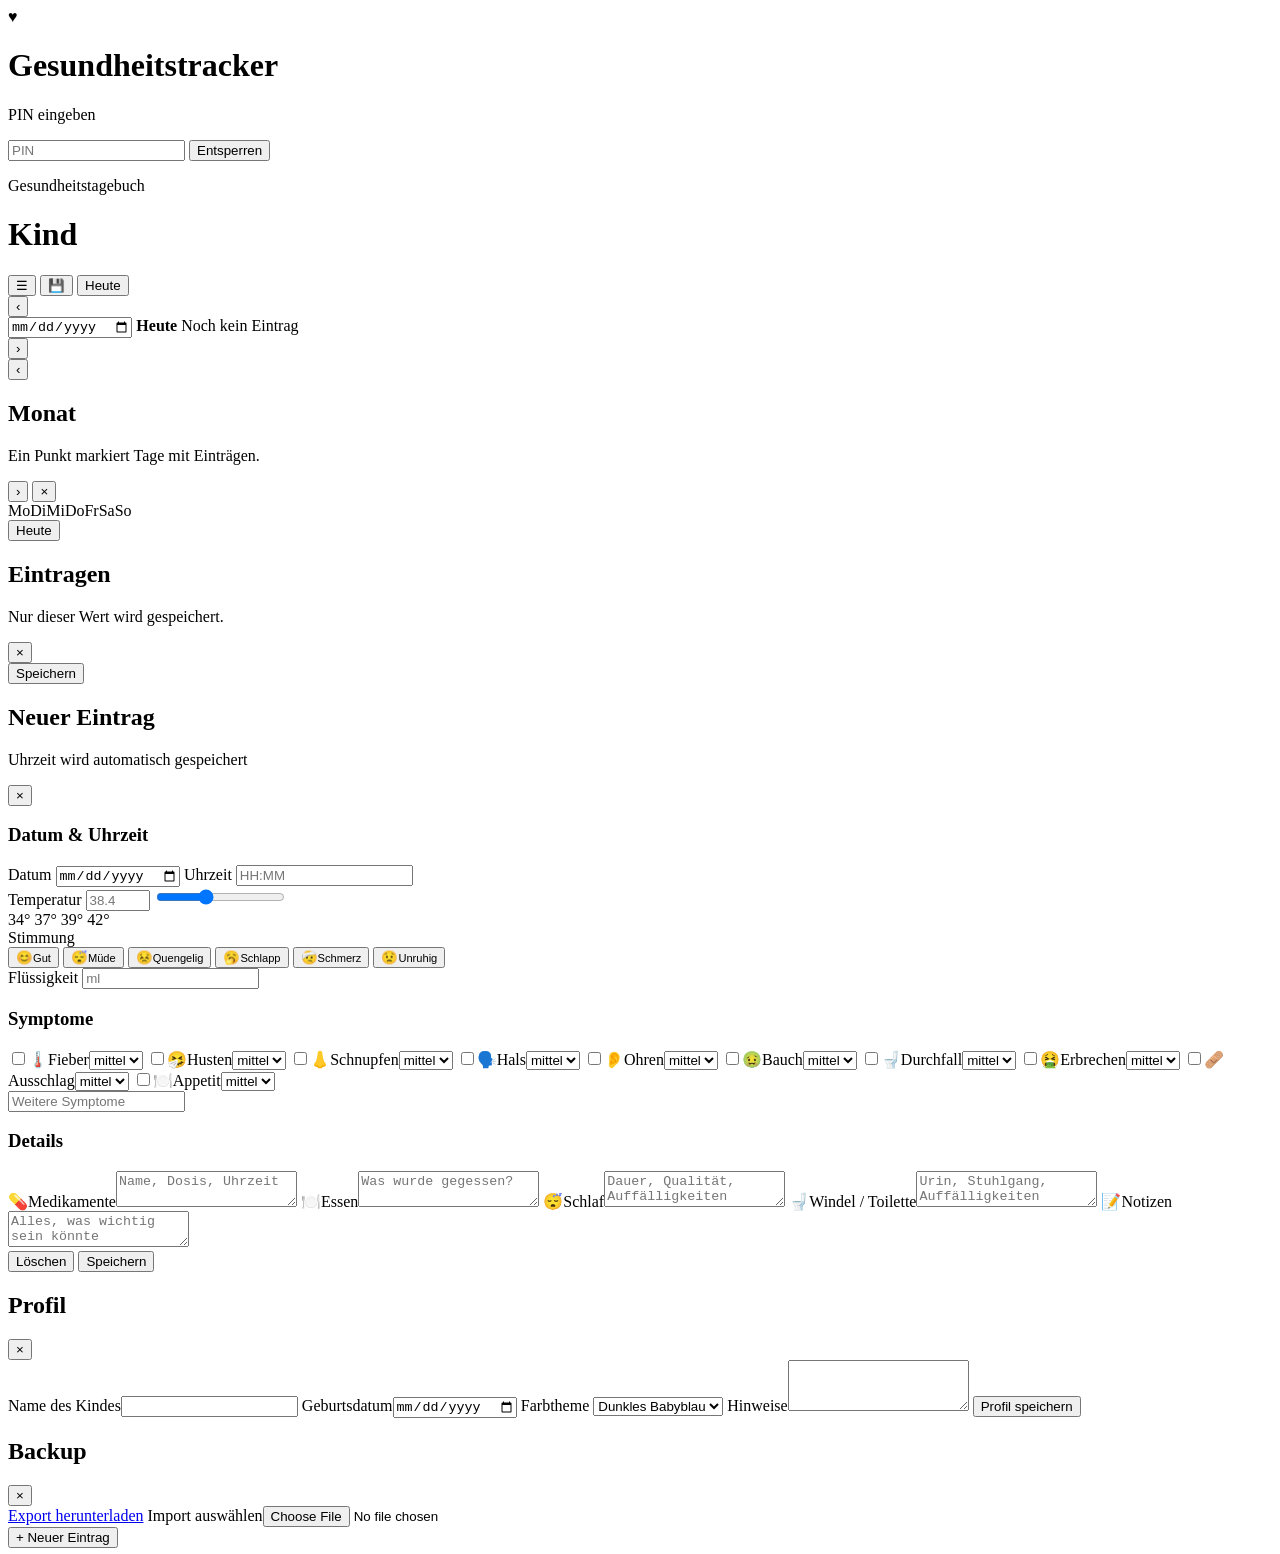
==== Gesundheitstracker/app/static/index.html @ 7bfb5f01 "Add files via upload" ====
<!doctype html>
<html lang="de">
<head>
  <meta charset="utf-8" />
  <meta name="viewport" content="width=device-width, initial-scale=1, viewport-fit=cover" />
  <title>Gesundheitstracker</title>
  <link rel="stylesheet" href="./assets/styles.css" />
</head>
<body>
  <div id="pinOverlay" class="pin-overlay hidden">
    <div class="pin-card">
      <div class="pin-icon">♥</div>
      <h1>Gesundheitstracker</h1>
      <p>PIN eingeben</p>
      <input id="pinInput" type="password" inputmode="numeric" placeholder="PIN" autocomplete="current-password" />
      <button id="pinButton" class="btn primary">Entsperren</button>
      <p id="pinError" class="error"></p>
    </div>
  </div>

  <main class="app">
    <header class="topbar">
      <div>
        <p class="kicker">Gesundheitstagebuch</p>
        <h1 id="activeProfileTitle">Kind</h1>
      </div>
      <div class="top-actions">
        <button id="profileButton" class="icon-btn" aria-label="Profil öffnen">☰</button>
        <button id="backupButton" class="icon-btn" aria-label="Backup öffnen">💾</button>
        <button id="todayButton" class="icon-btn">Heute</button>
      </div>
    </header>

    <section class="date-card">
      <button id="prevDay" class="round-btn" aria-label="Vorheriger Tag">‹</button>
      <div id="datePickerButton" class="date-main date-picker-trigger" role="button" tabindex="0" aria-label="Datum auswählen">
        <input id="selectedDate" type="date" aria-label="Datum auswählen" />
        <strong id="prettyDate">Heute</strong>
        <span id="daySummary">Noch kein Eintrag</span>
      </div>
      <button id="nextDay" class="round-btn" aria-label="Nächster Tag">›</button>
    </section>

    <section id="dayEntries" class="day-entries"></section>


    <section id="calendarSheet" class="calendar-sheet hidden" aria-hidden="true">
      <div id="calendarBackdrop" class="calendar-backdrop"></div>
      <div class="calendar-panel">
        <div class="calendar-head">
          <button id="calendarPrevMonth" type="button" class="round-btn" aria-label="Vorheriger Monat">‹</button>
          <div>
            <h2 id="calendarMonthLabel">Monat</h2>
            <p>Ein Punkt markiert Tage mit Einträgen.</p>
          </div>
          <button id="calendarNextMonth" type="button" class="round-btn" aria-label="Nächster Monat">›</button>
          <button id="calendarClose" type="button" class="round-btn calendar-close" aria-label="Kalender schließen">×</button>
        </div>

        <div class="calendar-weekdays" aria-hidden="true">
          <span>Mo</span><span>Di</span><span>Mi</span><span>Do</span><span>Fr</span><span>Sa</span><span>So</span>
        </div>

        <div id="calendarGrid" class="calendar-grid"></div>

        <div class="calendar-footer">
          <button id="calendarToday" type="button" class="btn secondary">Heute</button>
        </div>
      </div>
    </section>

    <section id="quickSheet" class="quick-sheet hidden" aria-hidden="true">
      <div id="quickBackdrop" class="quick-backdrop"></div>
      <form id="quickForm" class="quick-panel">
        <input id="quickKind" type="hidden" />
        <div class="quick-head">
          <div>
            <h2 id="quickTitle">Eintragen</h2>
            <p id="quickSubtitle">Nur dieser Wert wird gespeichert.</p>
          </div>
          <button id="closeQuick" type="button" class="round-btn">×</button>
        </div>
        <div id="quickContent" class="quick-content"></div>
        <div class="quick-actions">
          <button type="submit" class="btn primary">Speichern</button>
        </div>
      </form>
    </section>


<section id="entrySheet" class="sheet hidden" aria-hidden="true">
      <div class="sheet-backdrop" id="sheetBackdrop"></div>
      <form id="entryForm" class="sheet-panel">
        <input type="hidden" id="entryId" />

        <div class="sheet-head">
          <div>
            <h2 id="entryFormTitle">Neuer Eintrag</h2>
            <p id="autoTimeText">Uhrzeit wird automatisch gespeichert</p>
          </div>
          <button type="button" id="closeEntry" class="round-btn">×</button>
        </div>

        <div class="section-card entry-date-time-card">
          <h3>Datum & Uhrzeit</h3>
          <div class="entry-date-time-grid">
            <label class="field">
              <span>Datum</span>
              <input id="entryDate" type="date" />
            </label>
            <label class="field">
              <span>Uhrzeit</span>
              <input id="entryTime" type="text" inputmode="numeric" autocomplete="off" placeholder="HH:MM" maxlength="5" />
            </label>
          </div>
        </div>

        <div class="quick-grid">
          <label class="field temperature-field">
            <span>Temperatur</span>
            <input id="temperature" type="number" step="0.1" min="30" max="45" placeholder="38.4" />
            <input id="temperatureSlider" class="temperature-slider" type="range" min="34" max="42" step="0.1" value="37.0" />
            <div class="slider-scale">
              <span>34°</span>
              <span>37°</span>
              <span>39°</span>
              <span>42°</span>
            </div>
          </label>

          <div class="field mood-field">
            <span>Stimmung</span>
            <input id="mood" type="hidden" />
            <div id="moodOptions" class="mood-options" role="radiogroup" aria-label="Stimmung">
              <button type="button" class="mood-option" data-mood="Gut drauf" aria-label="Gut drauf"><span>😊</span><small>Gut</small></button>
              <button type="button" class="mood-option" data-mood="Müde" aria-label="Müde"><span>😴</span><small>Müde</small></button>
              <button type="button" class="mood-option" data-mood="Quengelig" aria-label="Quengelig"><span>😣</span><small>Quengelig</small></button>
              <button type="button" class="mood-option" data-mood="Schlapp" aria-label="Schlapp"><span>🥱</span><small>Schlapp</small></button>
              <button type="button" class="mood-option" data-mood="Schmerzen" aria-label="Schmerzen"><span>🤕</span><small>Schmerz</small></button>
              <button type="button" class="mood-option" data-mood="Unruhig" aria-label="Unruhig"><span>😟</span><small>Unruhig</small></button>
            </div>
          </div>

          <label class="field">
            <span>Flüssigkeit</span>
            <input id="fluidsMl" type="number" min="0" step="10" placeholder="ml" />
          </label>
        </div>

        <div class="section-card">
          <h3>Symptome</h3>
          <div class="chips" id="symptomChips">
            <label><input type="checkbox" value="Fieber" /><span class="symptom-icon">🌡️</span><span>Fieber</span><select class="symptom-intensity" data-symptom="Fieber" aria-label="Intensität Fieber"><option value="leicht">leicht</option><option value="mittel" selected>mittel</option><option value="stark">stark</option></select></label>
            <label><input type="checkbox" value="Husten" /><span class="symptom-icon">🤧</span><span>Husten</span><select class="symptom-intensity" data-symptom="Husten" aria-label="Intensität Husten"><option value="leicht">leicht</option><option value="mittel" selected>mittel</option><option value="stark">stark</option></select></label>
            <label><input type="checkbox" value="Schnupfen" /><span class="symptom-icon">👃</span><span>Schnupfen</span><select class="symptom-intensity" data-symptom="Schnupfen" aria-label="Intensität Schnupfen"><option value="leicht">leicht</option><option value="mittel" selected>mittel</option><option value="stark">stark</option></select></label>
            <label><input type="checkbox" value="Halsschmerzen" /><span class="symptom-icon">🗣️</span><span>Hals</span><select class="symptom-intensity" data-symptom="Halsschmerzen" aria-label="Intensität Halsschmerzen"><option value="leicht">leicht</option><option value="mittel" selected>mittel</option><option value="stark">stark</option></select></label>
            <label><input type="checkbox" value="Ohrenschmerzen" /><span class="symptom-icon">👂</span><span>Ohren</span><select class="symptom-intensity" data-symptom="Ohrenschmerzen" aria-label="Intensität Ohrenschmerzen"><option value="leicht">leicht</option><option value="mittel" selected>mittel</option><option value="stark">stark</option></select></label>
            <label><input type="checkbox" value="Bauchschmerzen" /><span class="symptom-icon">🤢</span><span>Bauch</span><select class="symptom-intensity" data-symptom="Bauchschmerzen" aria-label="Intensität Bauchschmerzen"><option value="leicht">leicht</option><option value="mittel" selected>mittel</option><option value="stark">stark</option></select></label>
            <label><input type="checkbox" value="Durchfall" /><span class="symptom-icon">🚽</span><span>Durchfall</span><select class="symptom-intensity" data-symptom="Durchfall" aria-label="Intensität Durchfall"><option value="leicht">leicht</option><option value="mittel" selected>mittel</option><option value="stark">stark</option></select></label>
            <label><input type="checkbox" value="Erbrechen" /><span class="symptom-icon">🤮</span><span>Erbrechen</span><select class="symptom-intensity" data-symptom="Erbrechen" aria-label="Intensität Erbrechen"><option value="leicht">leicht</option><option value="mittel" selected>mittel</option><option value="stark">stark</option></select></label>
            <label><input type="checkbox" value="Ausschlag" /><span class="symptom-icon">🩹</span><span>Ausschlag</span><select class="symptom-intensity" data-symptom="Ausschlag" aria-label="Intensität Ausschlag"><option value="leicht">leicht</option><option value="mittel" selected>mittel</option><option value="stark">stark</option></select></label>
            <label><input type="checkbox" value="Appetitlosigkeit" /><span class="symptom-icon">🍽️</span><span>Appetit</span><select class="symptom-intensity" data-symptom="Appetitlosigkeit" aria-label="Intensität Appetitlosigkeit"><option value="leicht">leicht</option><option value="mittel" selected>mittel</option><option value="stark">stark</option></select></label>
          </div>
          <input id="customSymptoms" type="text" placeholder="Weitere Symptome" />
        </div>

        <div class="section-card">
          <h3>Details</h3>
          <label class="field full icon-textarea-field"><span><span class="field-icon">💊</span>Medikamente</span><textarea id="medication" rows="2" placeholder="Name, Dosis, Uhrzeit"></textarea></label>
          <label class="field full icon-textarea-field"><span><span class="field-icon">🍽️</span>Essen</span><textarea id="food" rows="2" placeholder="Was wurde gegessen?"></textarea></label>
          <label class="field full icon-textarea-field"><span><span class="field-icon">😴</span>Schlaf</span><textarea id="sleep" rows="2" placeholder="Dauer, Qualität, Auffälligkeiten"></textarea></label>
          <label class="field full icon-textarea-field"><span><span class="field-icon">🚽</span>Windel / Toilette</span><textarea id="diaperOrToilet" rows="2" placeholder="Urin, Stuhlgang, Auffälligkeiten"></textarea></label>
          <label class="field full icon-textarea-field"><span><span class="field-icon">📝</span>Notizen</span><textarea id="notes" rows="2" placeholder="Alles, was wichtig sein könnte"></textarea></label>
        </div>

        <div class="sheet-actions">
          <button type="button" id="deleteCurrent" class="btn danger hidden">Löschen</button>
          <button type="submit" class="btn primary">Speichern</button>
        </div>
      </form>
    </section>
<section id="profileView" class="modal-view hidden">
      <div class="view-card">
        <div class="sheet-head">
          <h2>Profil</h2>
          <button class="round-btn close-view">×</button>
        </div>
        <label class="field full"><span>Name des Kindes</span><input id="profileName" type="text" maxlength="80" /></label>
        <label class="field full"><span>Geburtsdatum</span><input id="profileBirthDate" type="date" /></label>
        <label class="field full">
          <span>Farbtheme</span>
          <select id="themeSelect">
            <option value="babyblue">Dunkles Babyblau</option>
            <option value="mint">Sanftes Mint</option>
            <option value="lavender">Lavendel</option>
            <option value="peach">Pfirsich</option>
            <option value="rose">Rosa</option>
            <option value="slate">Schieferblau</option>
            <option value="darkslate">Dunkles Slate</option>
            <option value="ocean">Ocean</option>
            <option value="forest">Forest</option>
            <option value="sand">Sand</option>
            <option value="berry">Berry</option>
            <option value="mono">Monochrom</option>
          </select>
        </label>
        <label class="field full"><span>Hinweise</span><textarea id="profileNotes" rows="3"></textarea></label>
        <button id="saveProfileButton" class="btn primary">Profil speichern</button>
      </div>
    </section>

    <section id="backupView" class="modal-view hidden">
      <div class="view-card">
        <div class="sheet-head">
          <h2>Backup</h2>
          <button class="round-btn close-view">×</button>
        </div>
        <a class="btn secondary" href="./api/export" download>Export herunterladen</a>
        <label class="btn secondary file-label">Import auswählen<input id="importFile" type="file" accept="application/json" /></label>
      </div>
    </section>
  </main>

  <div class="bottom-action-bar">
    <button id="openEntry" class="bottom-add-button">+ Neuer Eintrag</button>
  </div>

  <div id="toast" class="toast hidden"></div>
  <script src="./assets/app.js"></script>
</body>
</html>
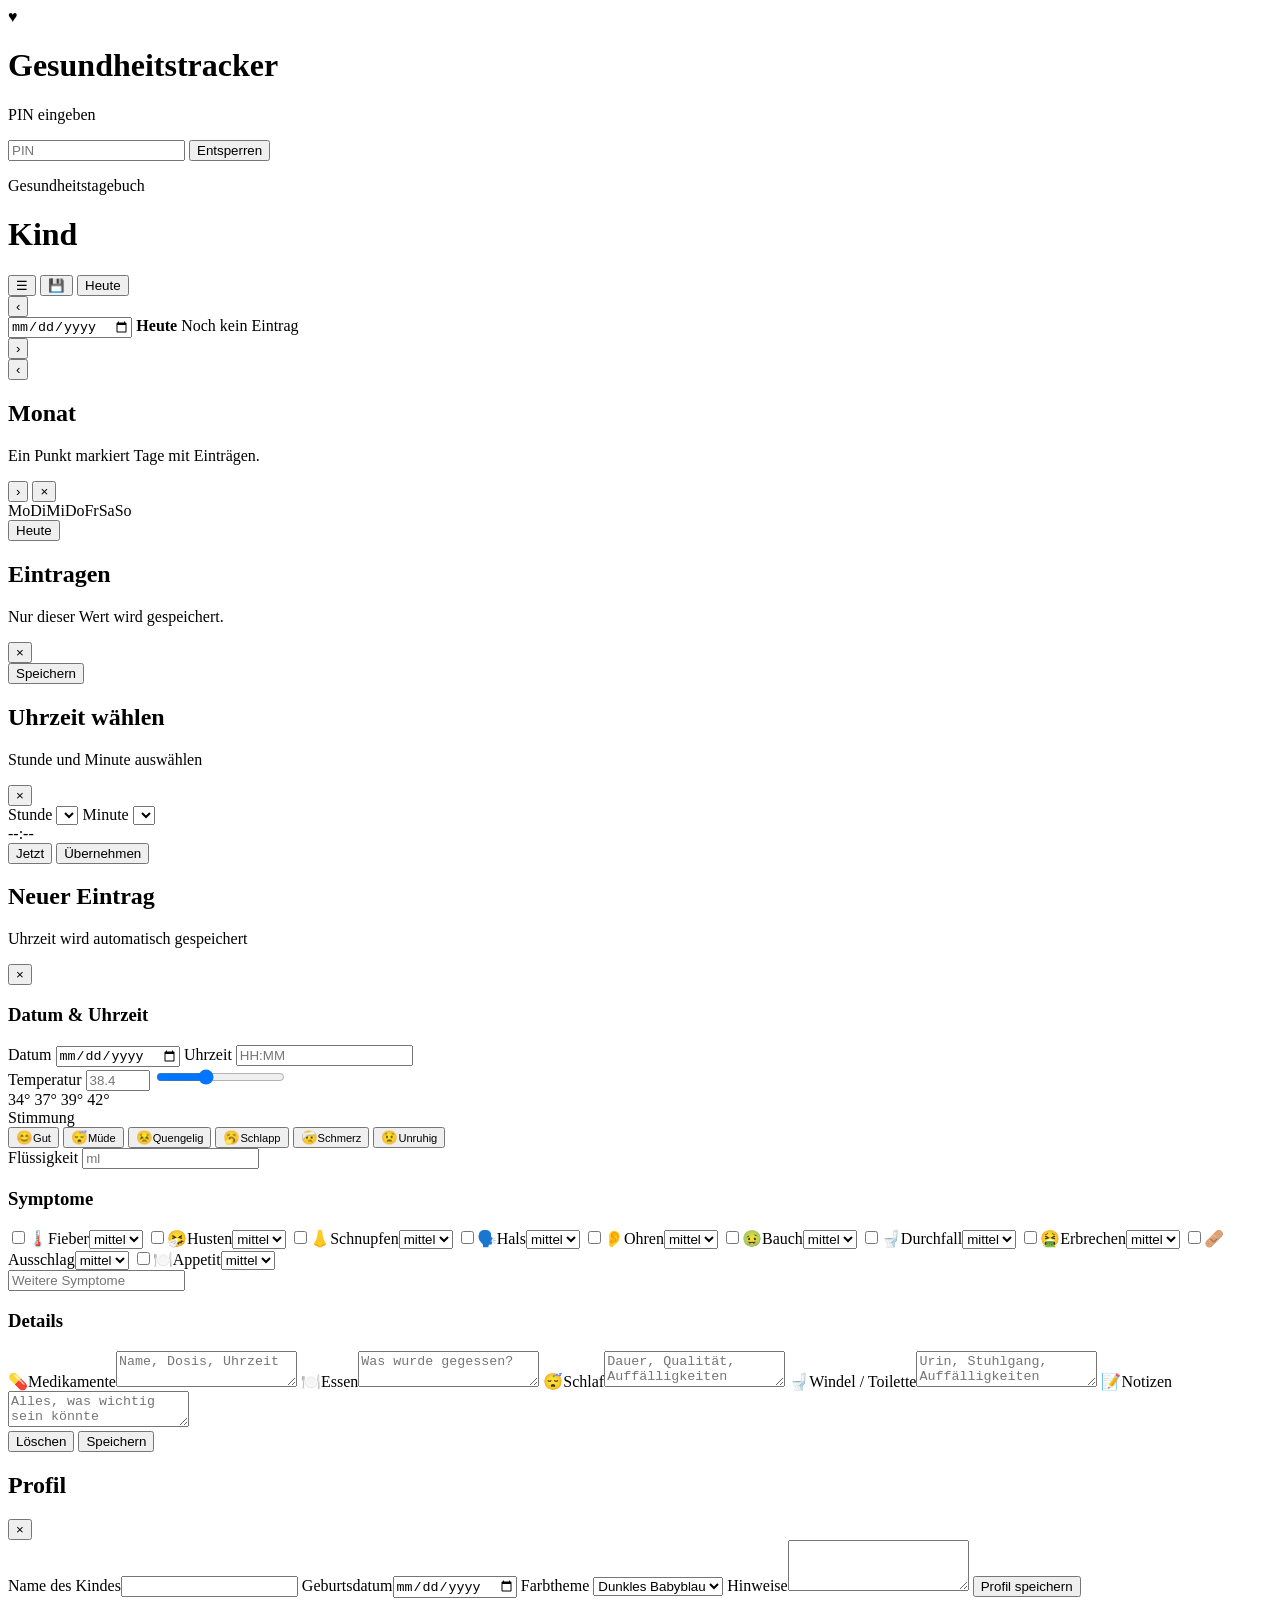
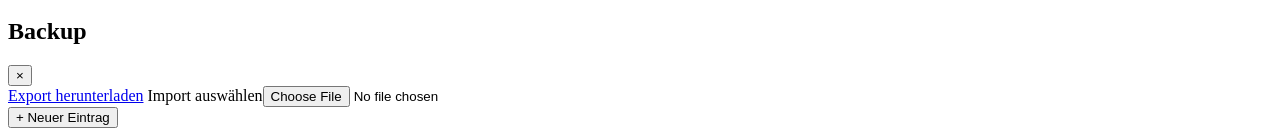
==== commit c2c397c8: "Add files via upload" ====
--- a/Gesundheitstracker/app/static/index.html
+++ b/Gesundheitstracker/app/static/index.html
@@ -87,6 +87,38 @@
       </form>
     </section>
 
+
+
+    <section id="timeSheet" class="time-sheet hidden" aria-hidden="true">
+      <div id="timeBackdrop" class="time-backdrop"></div>
+      <div class="time-panel">
+        <div class="time-head">
+          <div>
+            <h2>Uhrzeit wählen</h2>
+            <p>Stunde und Minute auswählen</p>
+          </div>
+          <button id="closeTimePicker" type="button" class="round-btn">×</button>
+        </div>
+
+        <div class="time-picker-grid">
+          <label class="field">
+            <span>Stunde</span>
+            <select id="timeHour"></select>
+          </label>
+          <label class="field">
+            <span>Minute</span>
+            <select id="timeMinute"></select>
+          </label>
+        </div>
+
+        <div class="time-preview" id="timePreview">--:--</div>
+
+        <div class="time-actions">
+          <button id="timeNowButton" type="button" class="btn secondary">Jetzt</button>
+          <button id="applyTimeButton" type="button" class="btn primary">Übernehmen</button>
+        </div>
+      </div>
+    </section>
 
 <section id="entrySheet" class="sheet hidden" aria-hidden="true">
       <div class="sheet-backdrop" id="sheetBackdrop"></div>
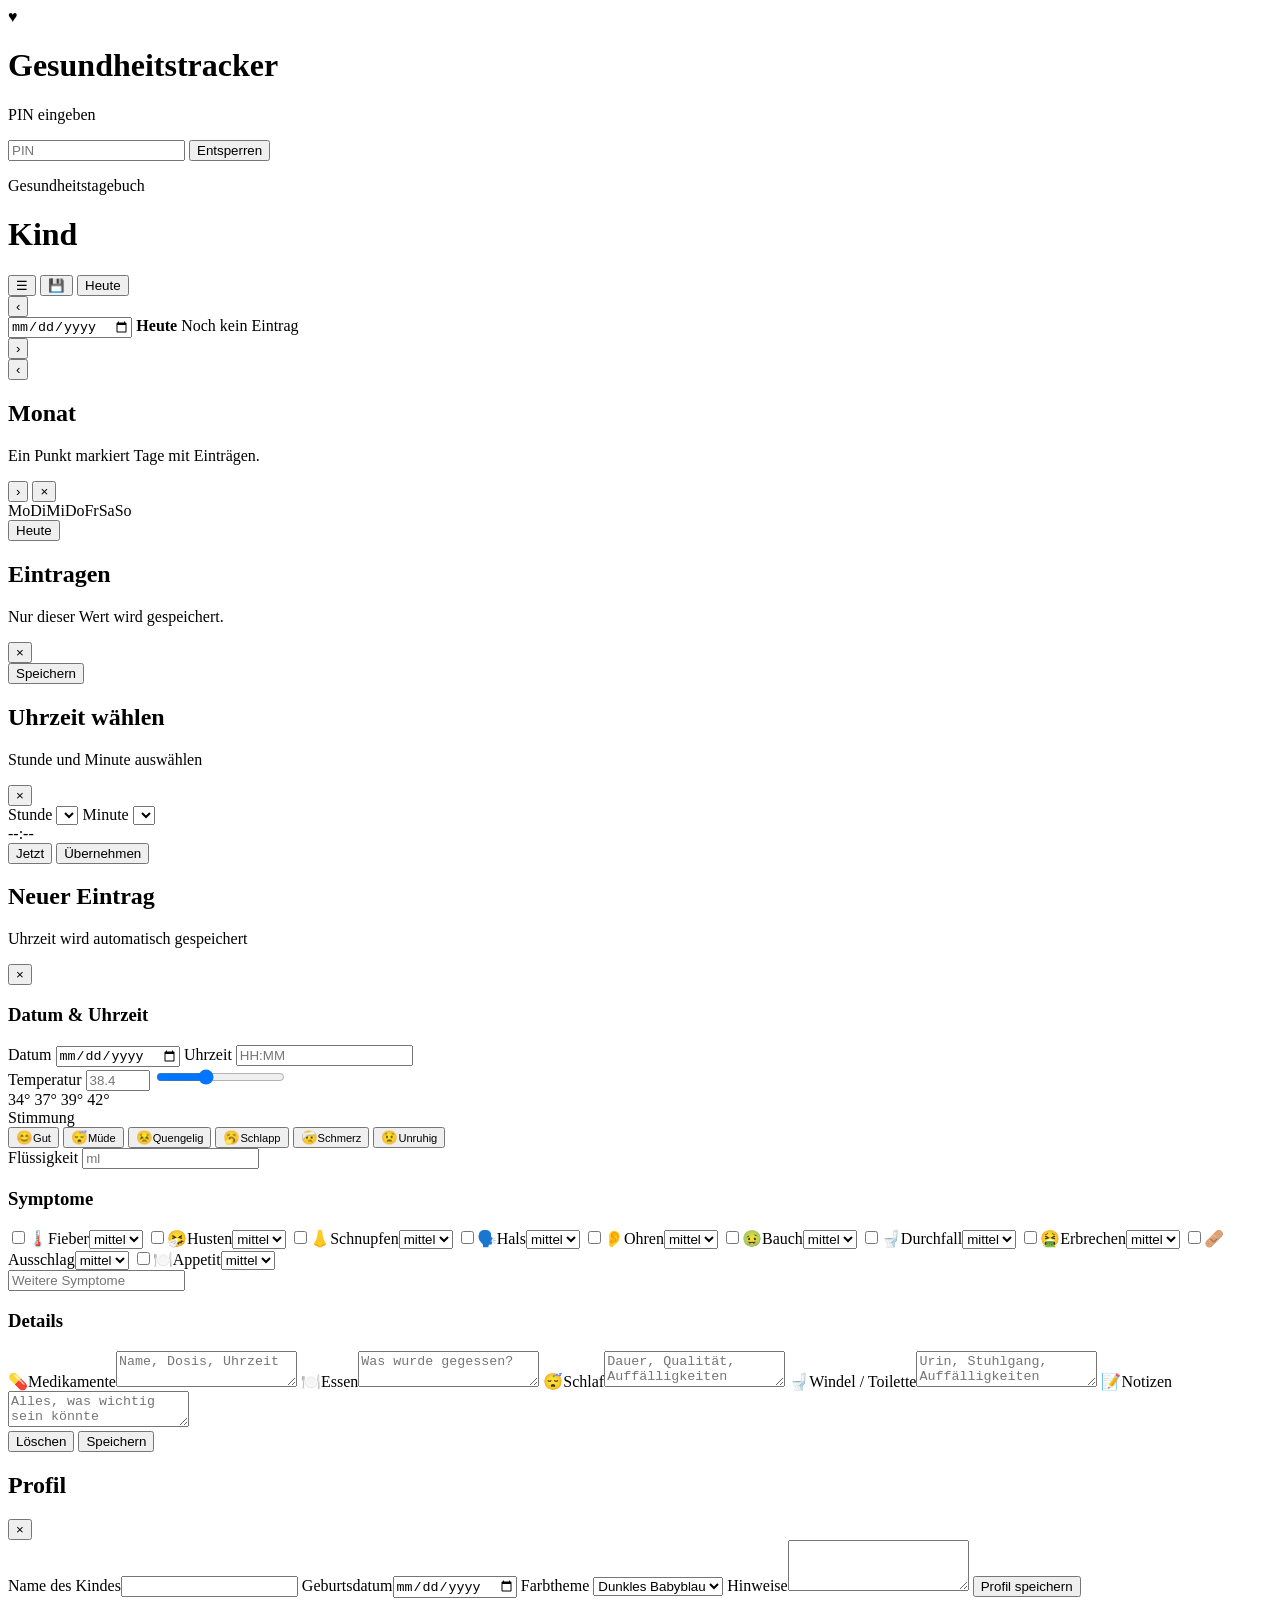
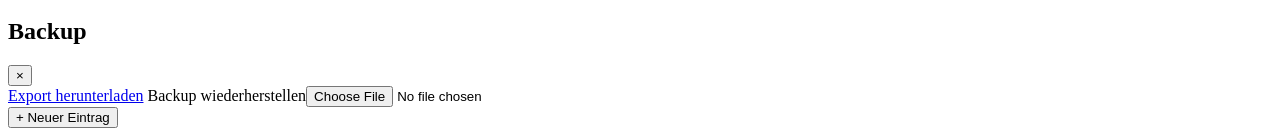
==== commit 8f3c82c6: "Add files via upload" ====
--- a/Gesundheitstracker/app/static/index.html
+++ b/Gesundheitstracker/app/static/index.html
@@ -248,7 +248,7 @@
           <button class="round-btn close-view">×</button>
         </div>
         <a class="btn secondary" href="./api/export" download>Export herunterladen</a>
-        <label class="btn secondary file-label">Import auswählen<input id="importFile" type="file" accept="application/json" /></label>
+        <label class="btn secondary file-label">Backup wiederherstellen<input id="importFile" type="file" accept="application/json" /></label>
       </div>
     </section>
   </main>
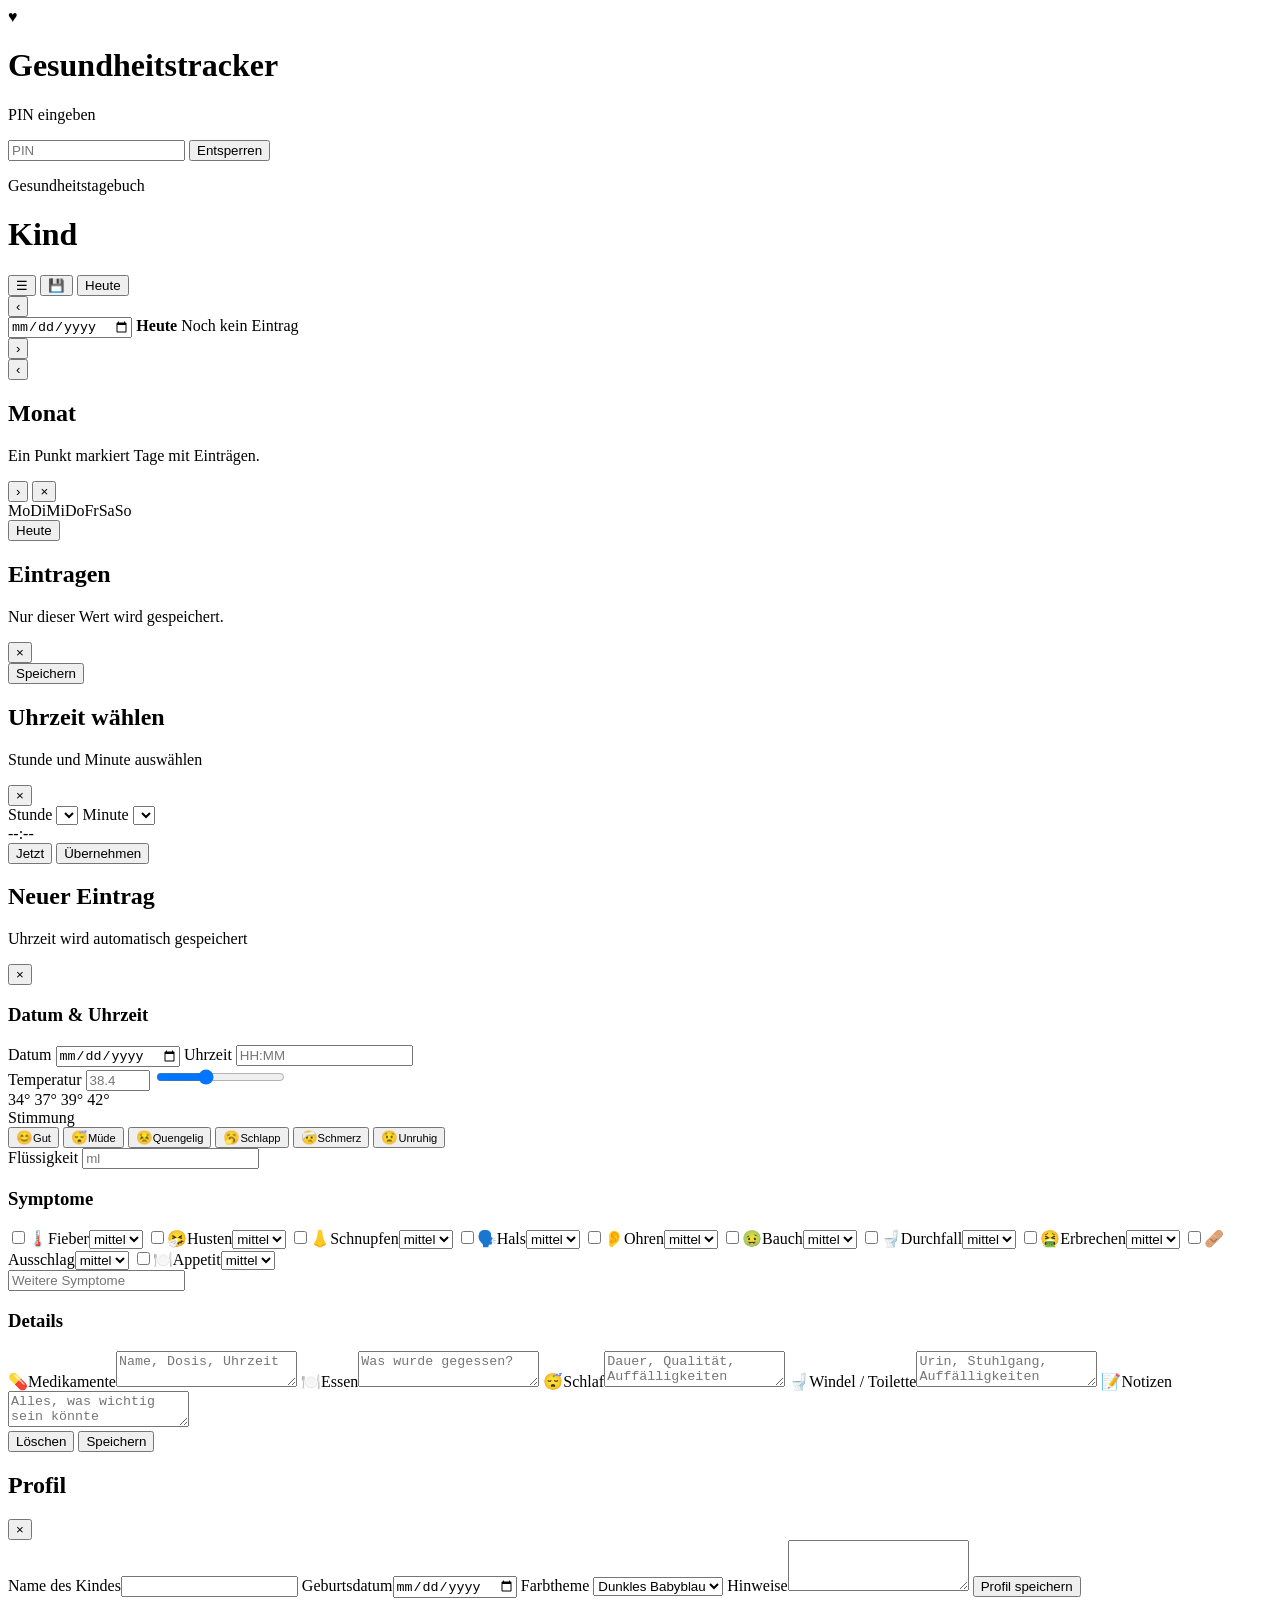
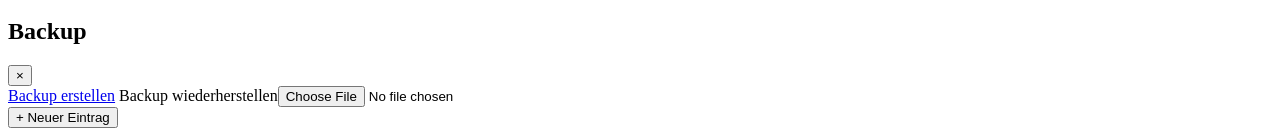
==== commit 147262fb: "Add files via upload" ====
--- a/Gesundheitstracker/app/static/index.html
+++ b/Gesundheitstracker/app/static/index.html
@@ -247,7 +247,7 @@
           <h2>Backup</h2>
           <button class="round-btn close-view">×</button>
         </div>
-        <a class="btn secondary" href="./api/export" download>Export herunterladen</a>
+        <a class="btn secondary" href="./api/export" download>Backup erstellen</a>
         <label class="btn secondary file-label">Backup wiederherstellen<input id="importFile" type="file" accept="application/json" /></label>
       </div>
     </section>
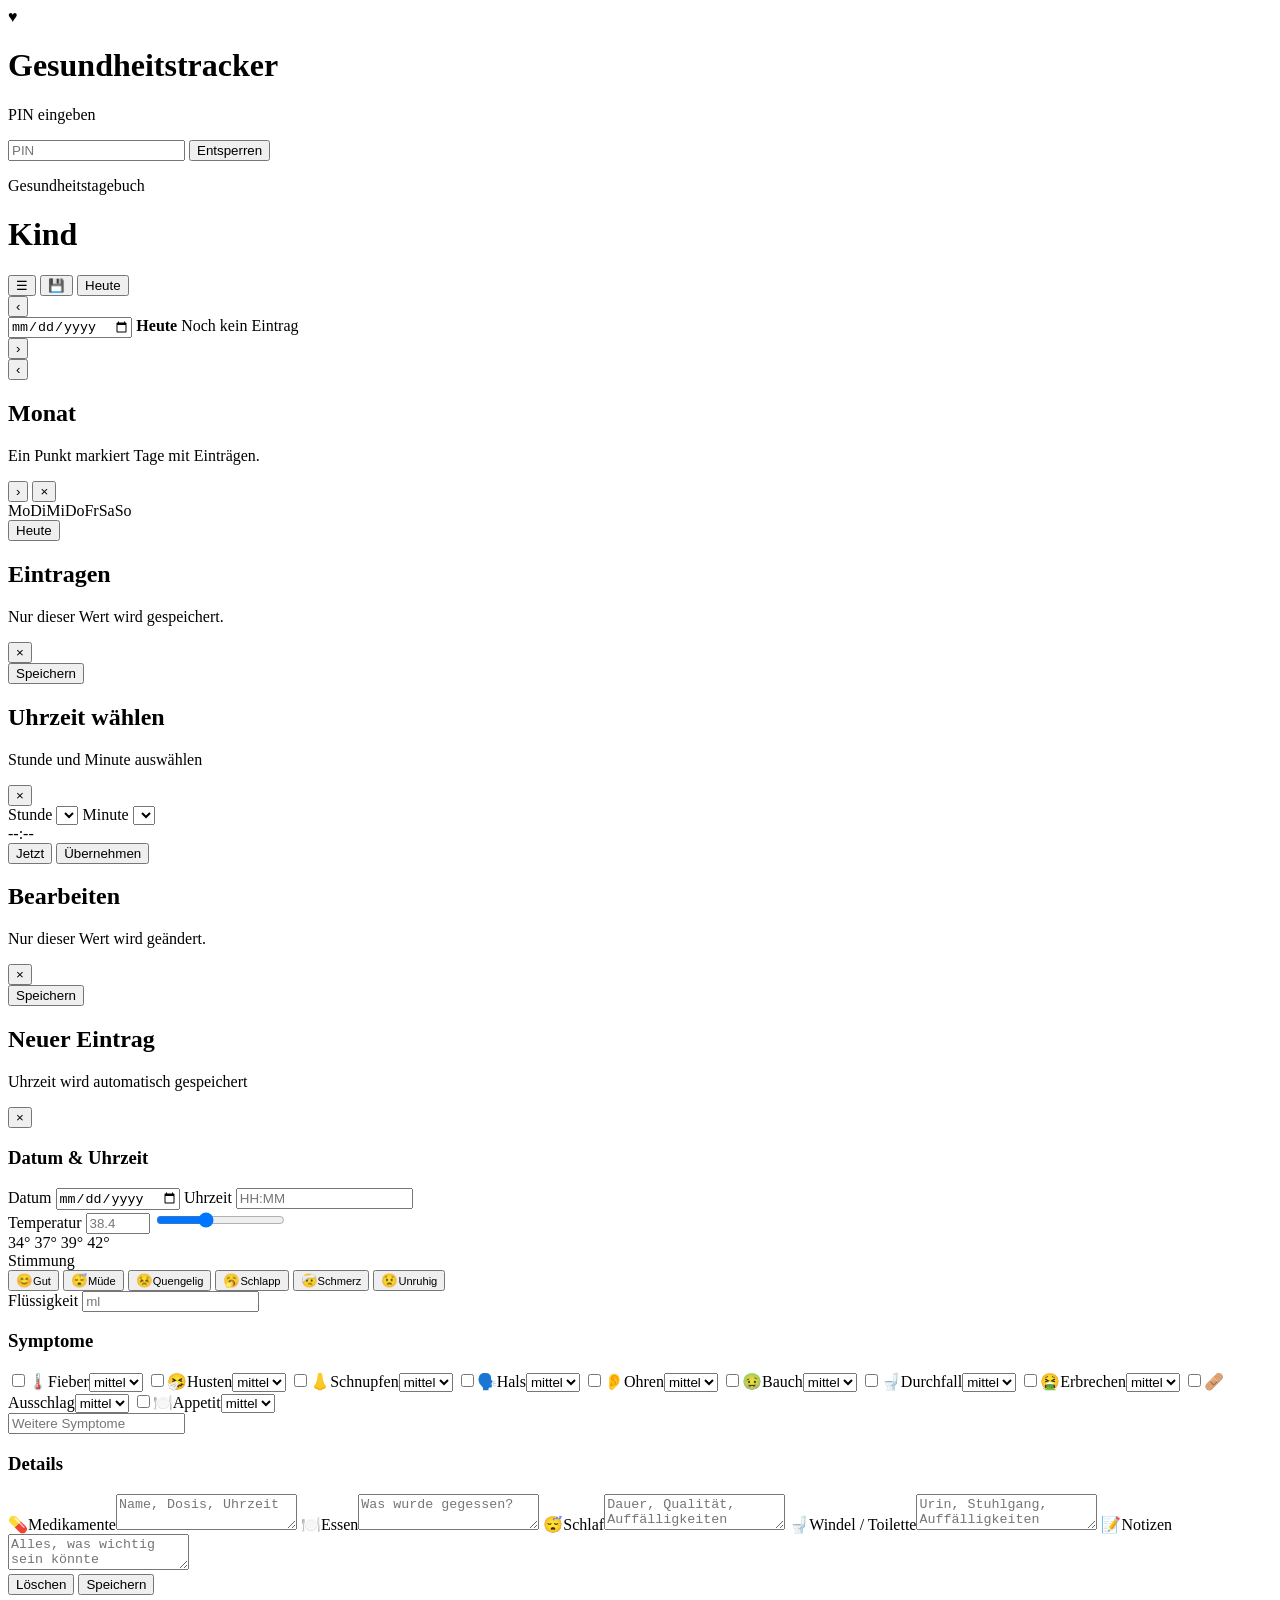
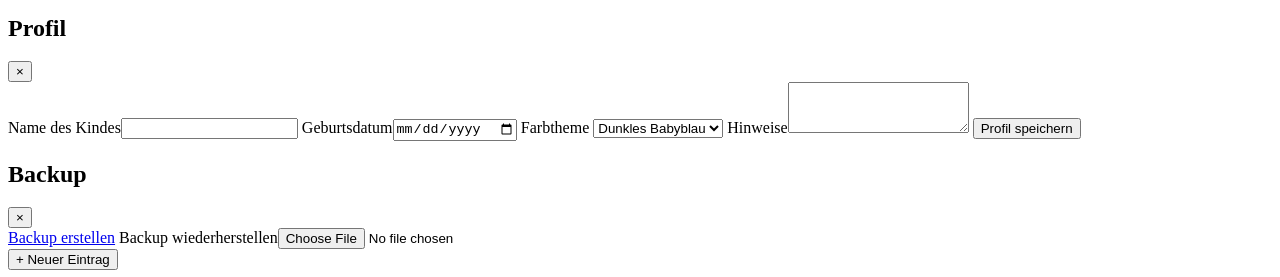
==== commit c7ae2f4a: "Add files via upload" ====
--- a/Gesundheitstracker/app/static/index.html
+++ b/Gesundheitstracker/app/static/index.html
@@ -118,6 +118,29 @@
           <button id="applyTimeButton" type="button" class="btn primary">Übernehmen</button>
         </div>
       </div>
+    </section>
+
+
+    <section id="fieldEditSheet" class="field-edit-sheet hidden" aria-hidden="true">
+      <div id="fieldEditBackdrop" class="field-edit-backdrop"></div>
+      <form id="fieldEditForm" class="field-edit-panel">
+        <input id="fieldEditEntryId" type="hidden" />
+        <input id="fieldEditKey" type="hidden" />
+
+        <div class="field-edit-head">
+          <div>
+            <h2 id="fieldEditTitle">Bearbeiten</h2>
+            <p id="fieldEditSubtitle">Nur dieser Wert wird geändert.</p>
+          </div>
+          <button id="closeFieldEdit" type="button" class="round-btn">×</button>
+        </div>
+
+        <div id="fieldEditContent" class="field-edit-content"></div>
+
+        <div class="field-edit-actions">
+          <button type="submit" class="btn primary">Speichern</button>
+        </div>
+      </form>
     </section>
 
 <section id="entrySheet" class="sheet hidden" aria-hidden="true">
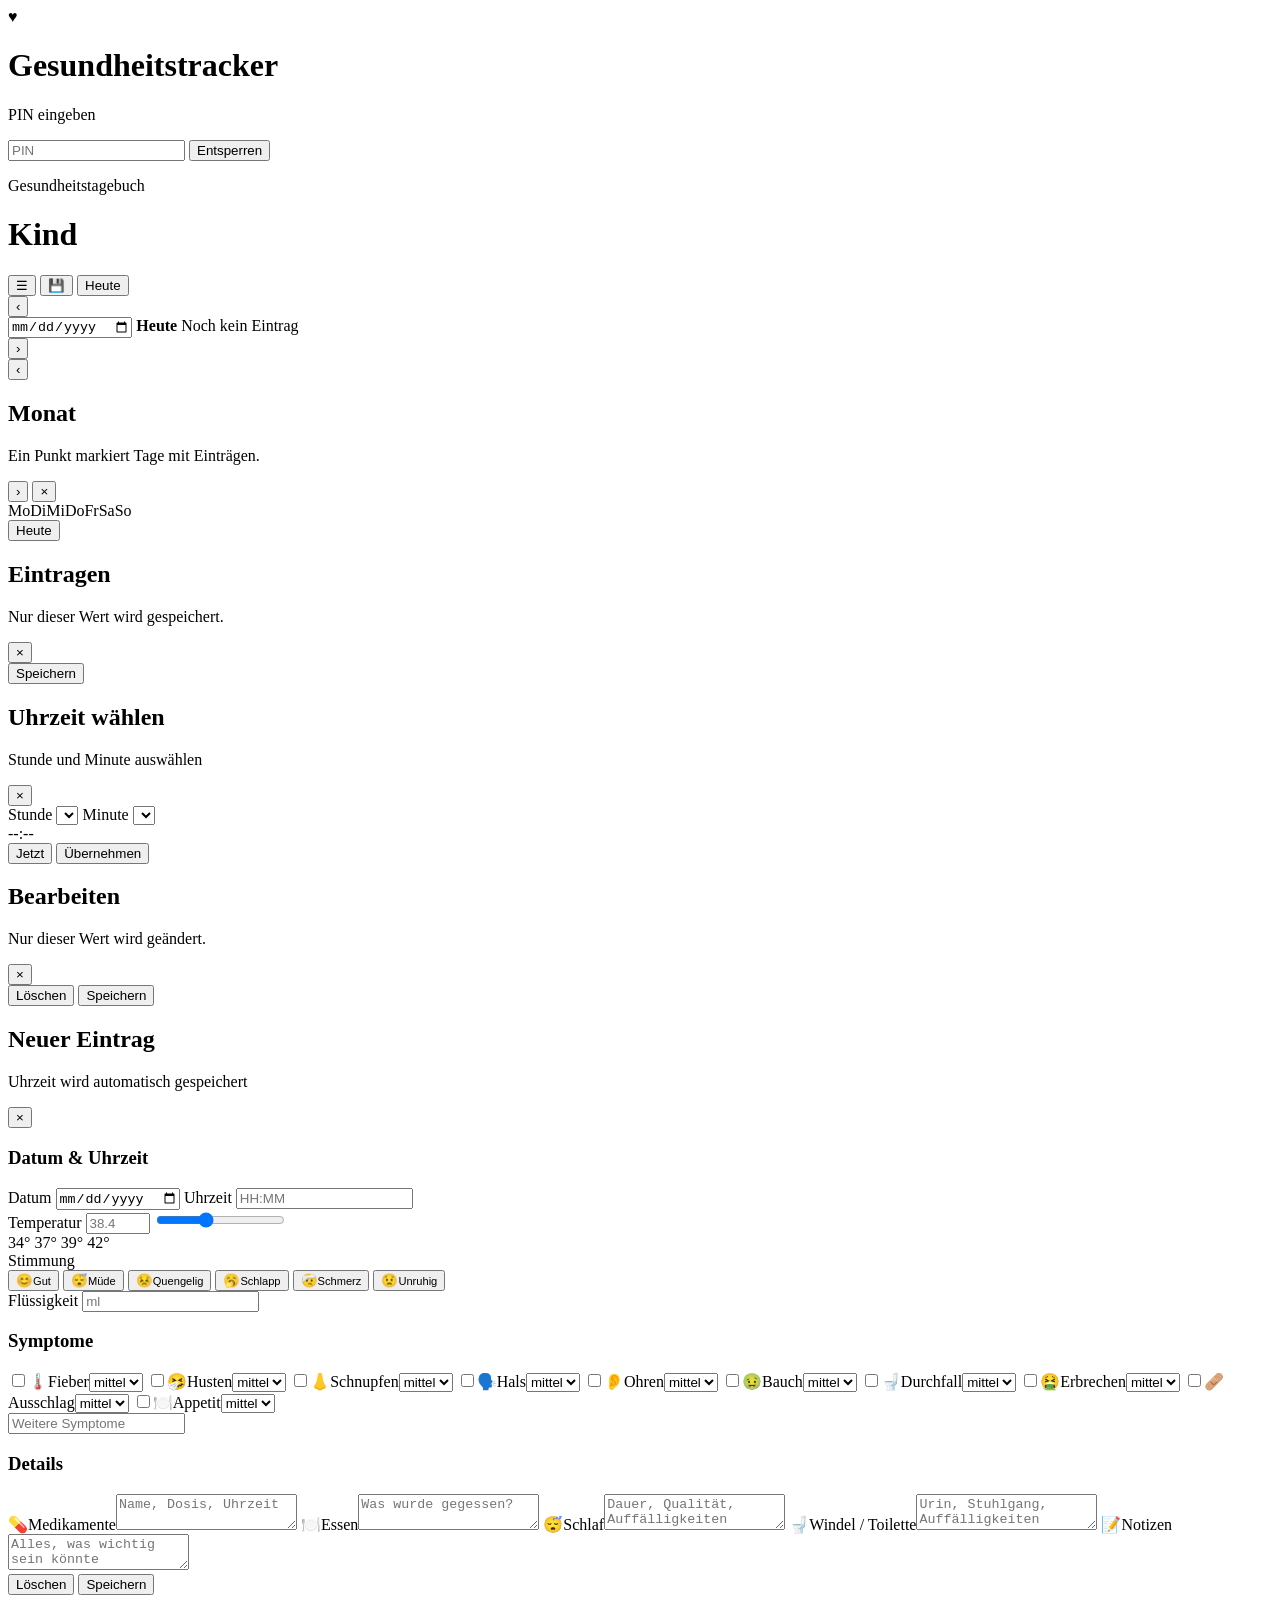
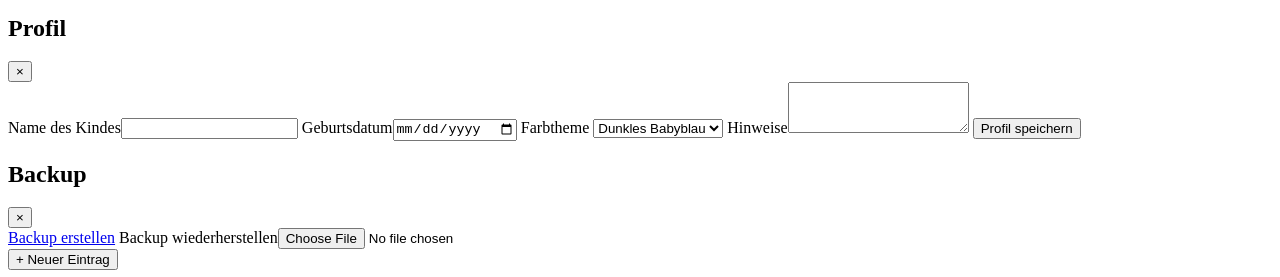
==== commit 6f4adb8a: "Add files via upload" ====
--- a/Gesundheitstracker/app/static/index.html
+++ b/Gesundheitstracker/app/static/index.html
@@ -138,6 +138,7 @@
         <div id="fieldEditContent" class="field-edit-content"></div>
 
         <div class="field-edit-actions">
+          <button id="deleteFieldEdit" type="button" class="btn danger">Löschen</button>
           <button type="submit" class="btn primary">Speichern</button>
         </div>
       </form>
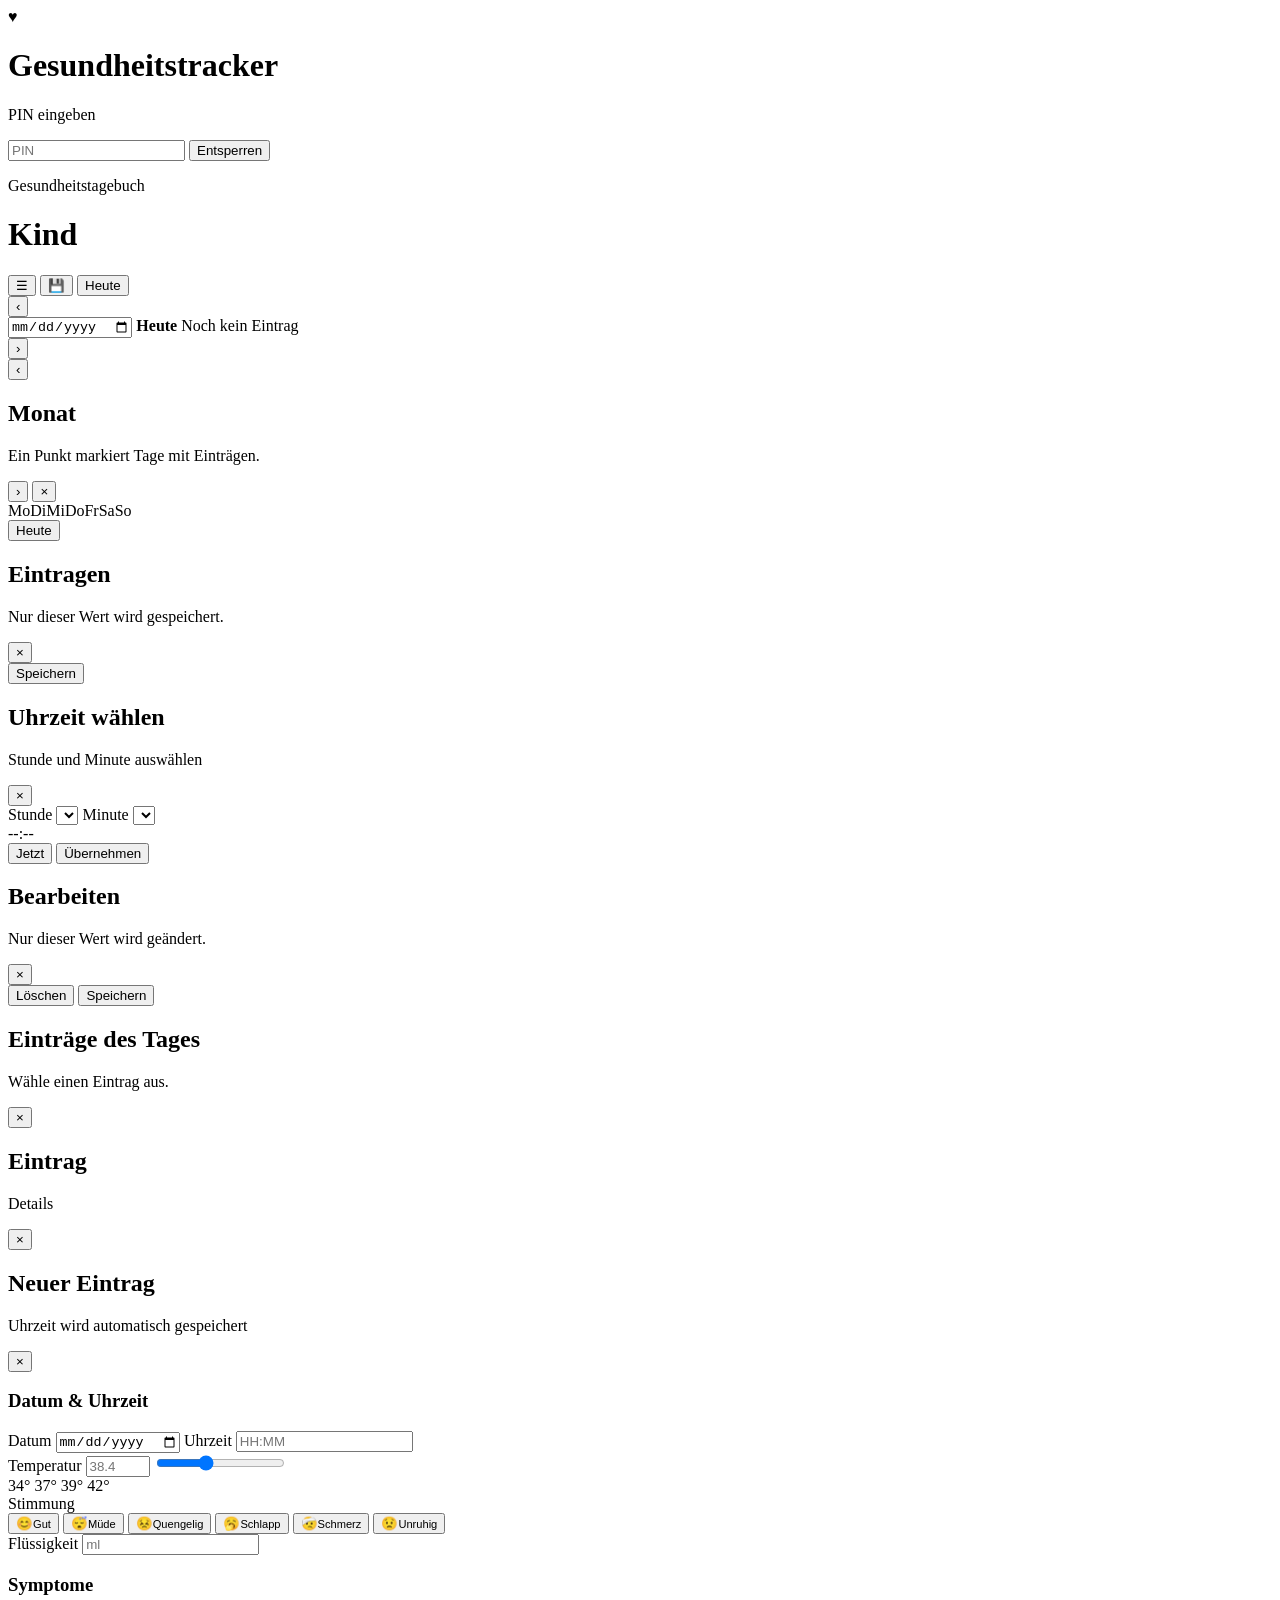
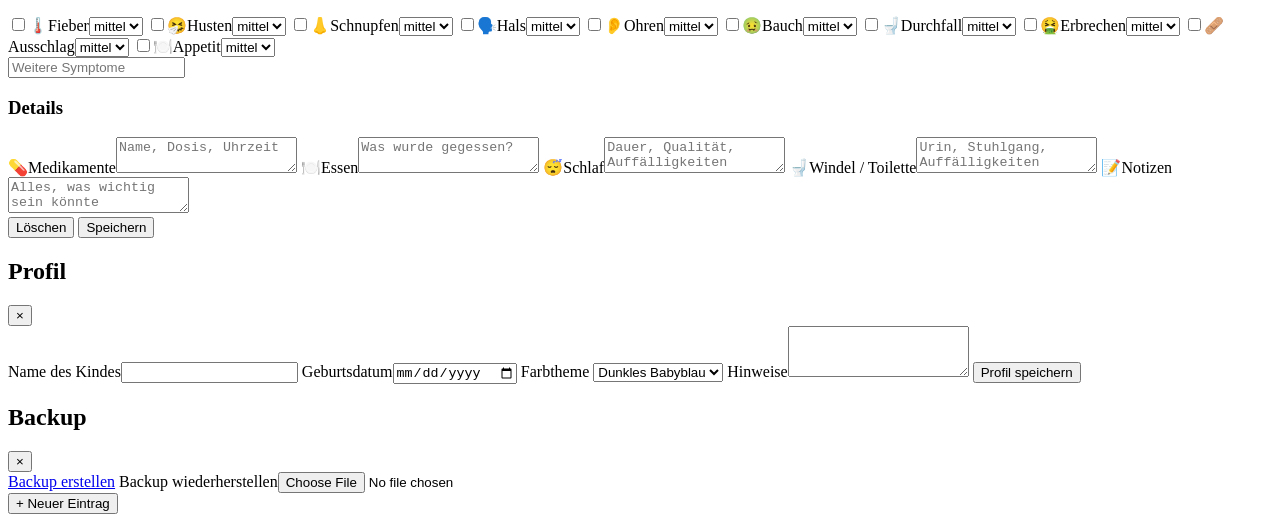
==== commit be12627a: "Add files via upload" ====
--- a/Gesundheitstracker/app/static/index.html
+++ b/Gesundheitstracker/app/static/index.html
@@ -142,6 +142,35 @@
           <button type="submit" class="btn primary">Speichern</button>
         </div>
       </form>
+    </section>
+
+
+    <section id="dayDetailSheet" class="day-detail-sheet hidden" aria-hidden="true">
+      <div id="dayDetailBackdrop" class="day-detail-backdrop"></div>
+      <div class="day-detail-panel">
+        <div class="day-detail-head">
+          <div>
+            <h2>Einträge des Tages</h2>
+            <p id="dayDetailSubtitle">Wähle einen Eintrag aus.</p>
+          </div>
+          <button id="closeDayDetail" type="button" class="round-btn">×</button>
+        </div>
+        <div id="dayDetailList" class="day-detail-list"></div>
+      </div>
+    </section>
+
+    <section id="entryDetailPopup" class="entry-detail-popup hidden" aria-hidden="true">
+      <div id="entryDetailPopupBackdrop" class="entry-detail-popup-backdrop"></div>
+      <div class="entry-detail-popup-panel">
+        <div class="entry-detail-popup-head">
+          <div>
+            <h2 id="entryDetailPopupTitle">Eintrag</h2>
+            <p id="entryDetailPopupSubtitle">Details</p>
+          </div>
+          <button id="closeEntryDetailPopup" type="button" class="round-btn">×</button>
+        </div>
+        <div id="entryDetailPopupContent" class="entry-detail-popup-content"></div>
+      </div>
     </section>
 
 <section id="entrySheet" class="sheet hidden" aria-hidden="true">
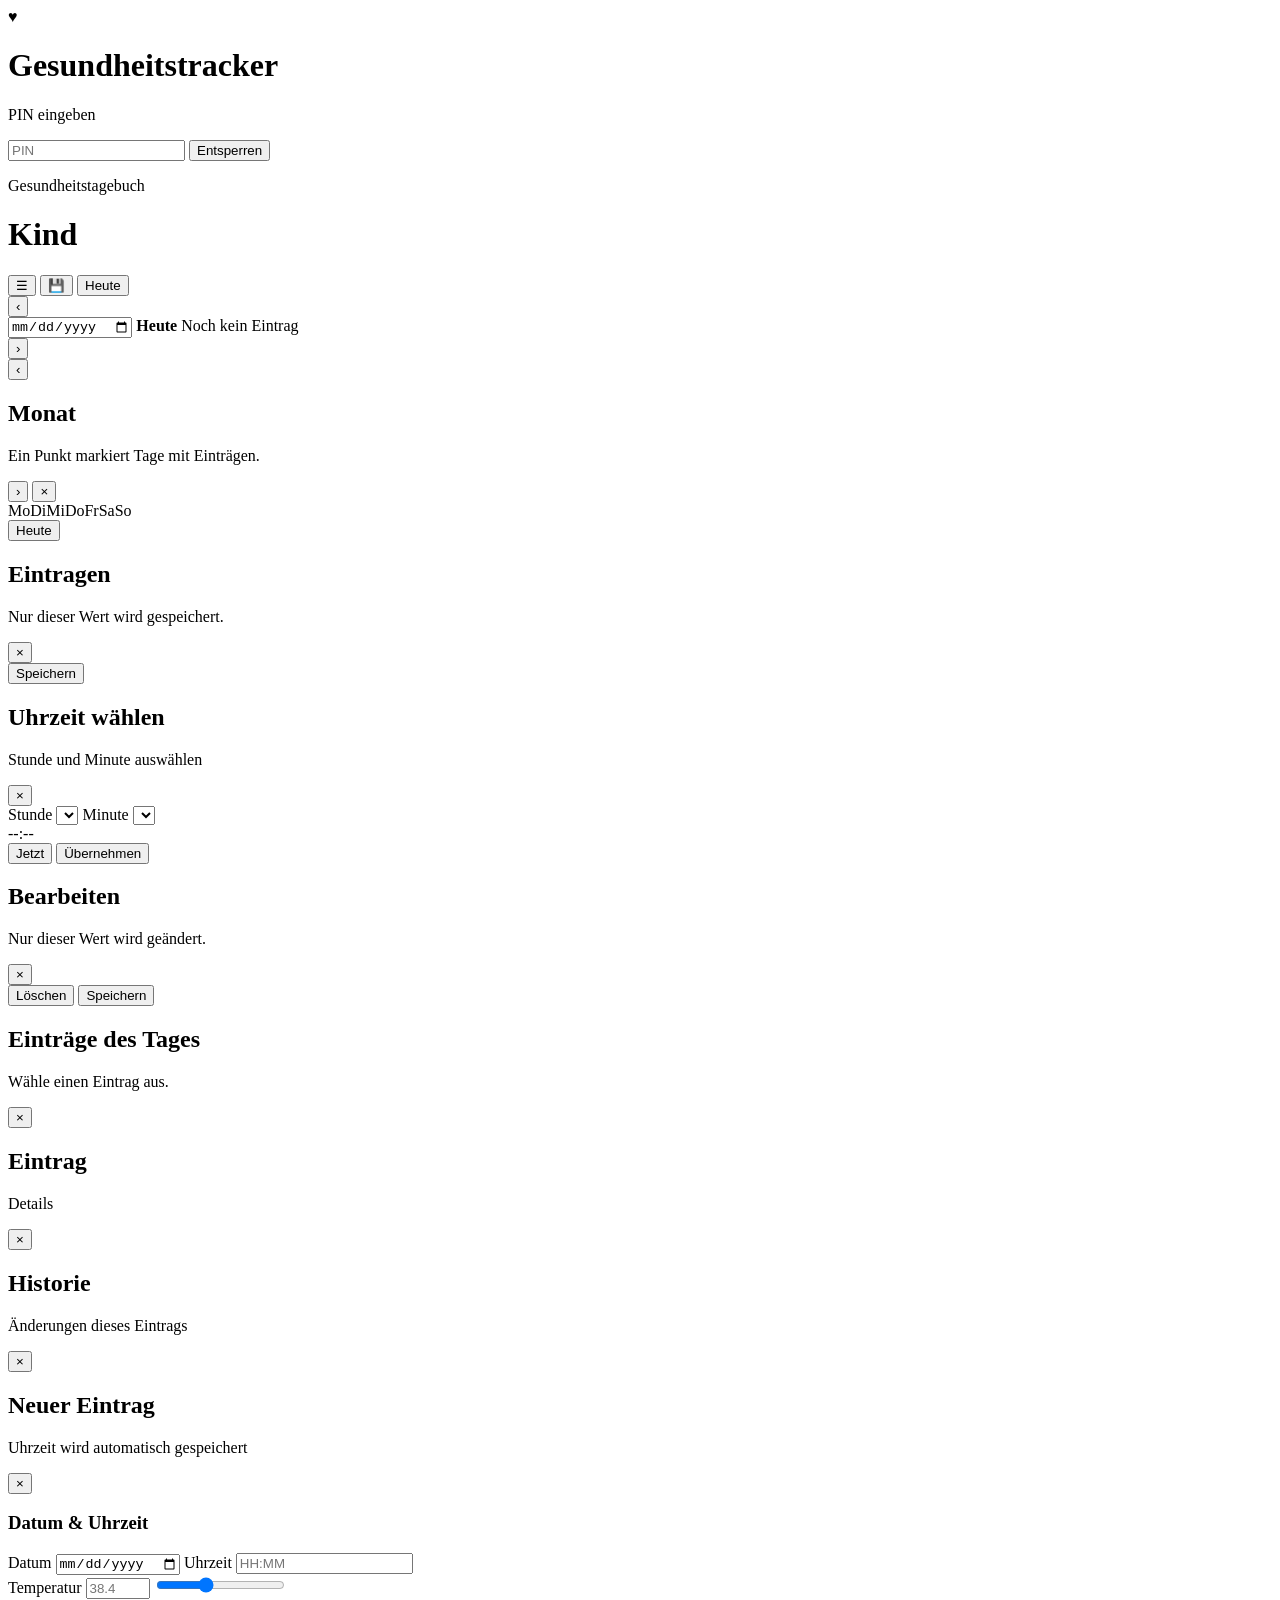
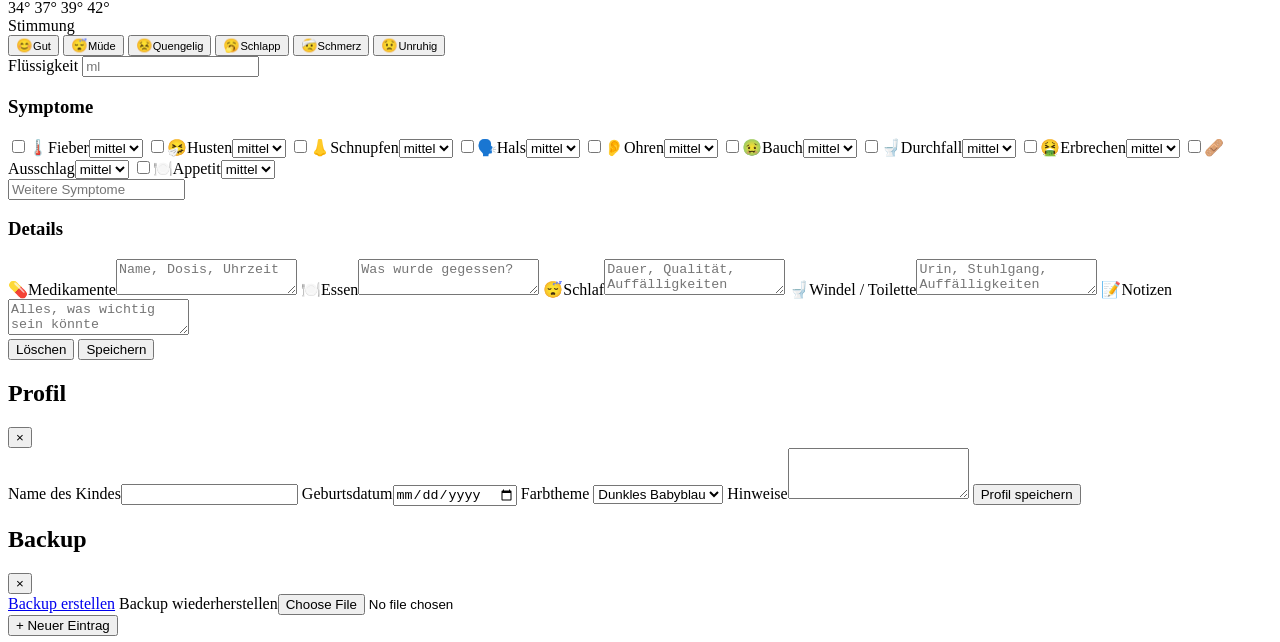
==== commit 023cb57c: "Add files via upload" ====
--- a/Gesundheitstracker/app/static/index.html
+++ b/Gesundheitstracker/app/static/index.html
@@ -170,6 +170,21 @@
           <button id="closeEntryDetailPopup" type="button" class="round-btn">×</button>
         </div>
         <div id="entryDetailPopupContent" class="entry-detail-popup-content"></div>
+      </div>
+    </section>
+
+
+    <section id="entryHistoryPopup" class="entry-history-popup hidden" aria-hidden="true">
+      <div id="entryHistoryBackdrop" class="entry-history-backdrop"></div>
+      <div class="entry-history-panel">
+        <div class="entry-history-head">
+          <div>
+            <h2 id="entryHistoryTitle">Historie</h2>
+            <p id="entryHistorySubtitle">Änderungen dieses Eintrags</p>
+          </div>
+          <button id="closeEntryHistory" type="button" class="round-btn">×</button>
+        </div>
+        <div id="entryHistoryContent" class="entry-history-content"></div>
       </div>
     </section>
 
